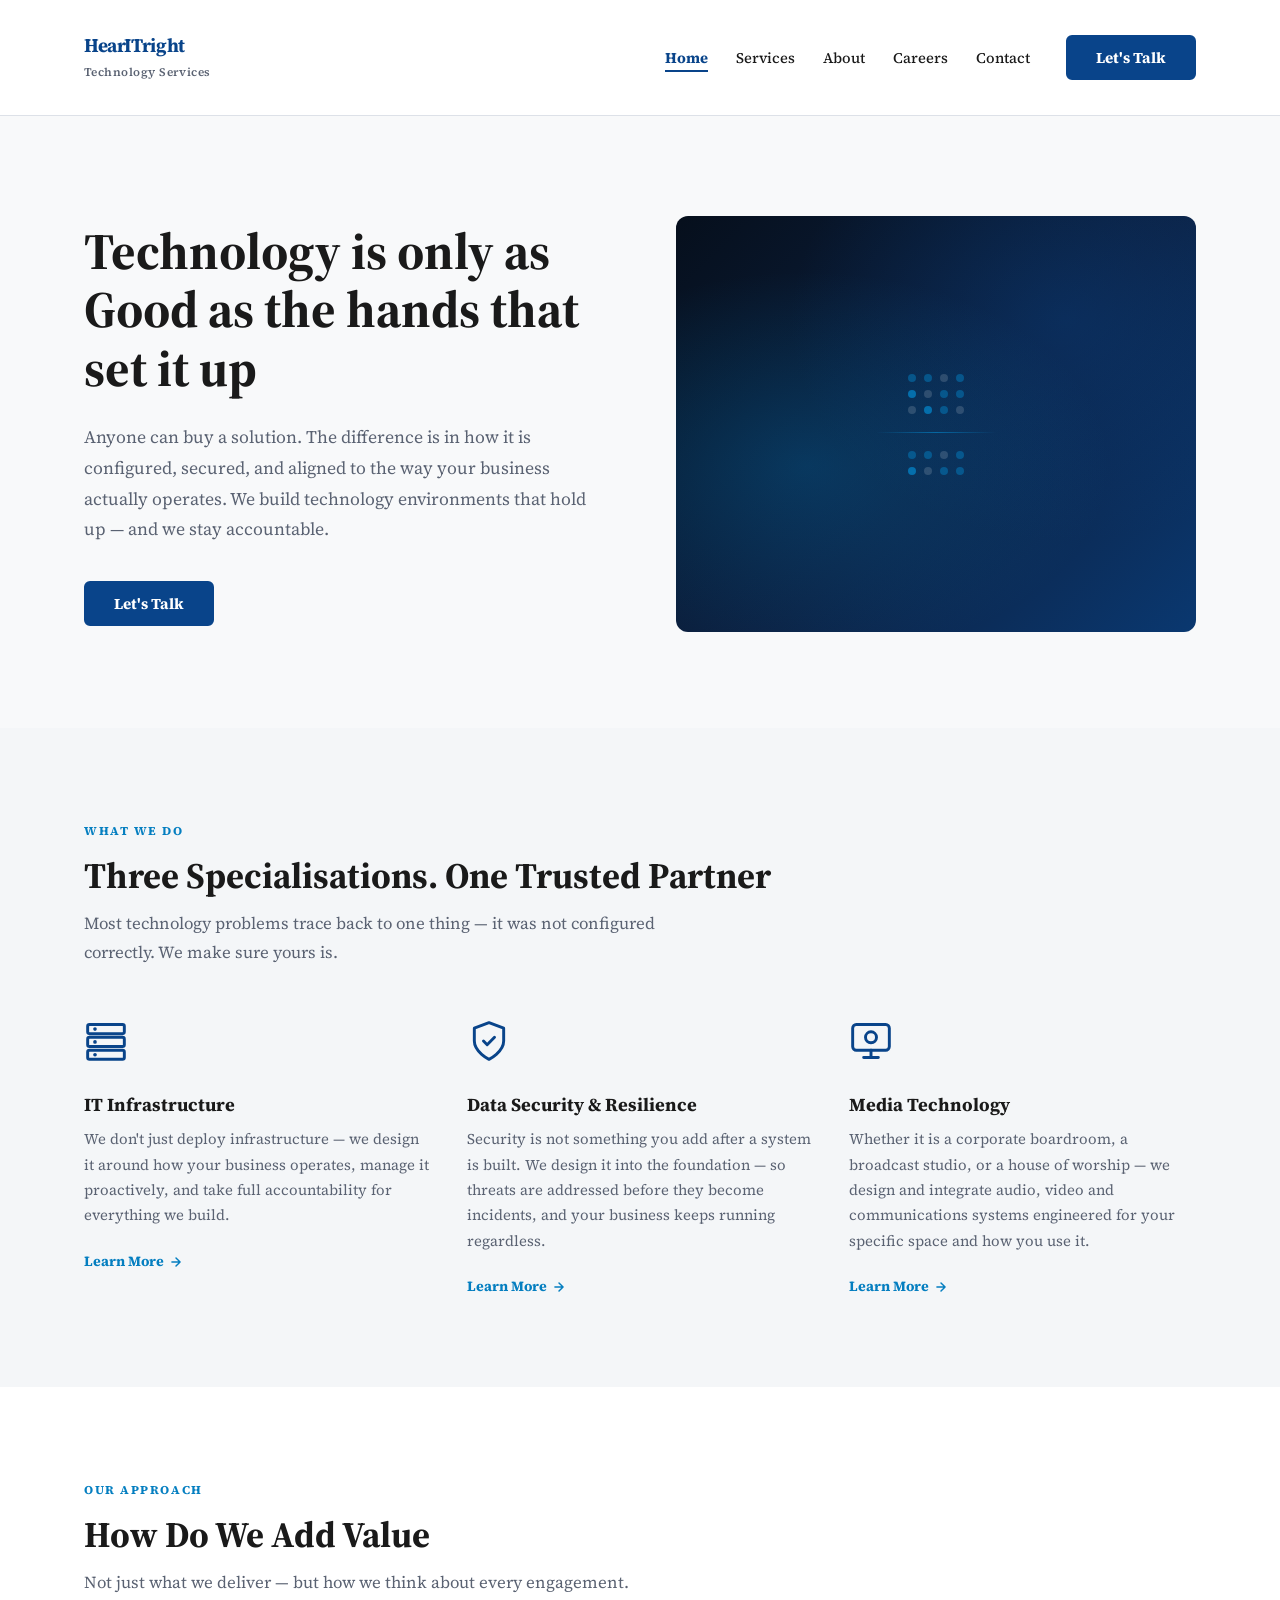
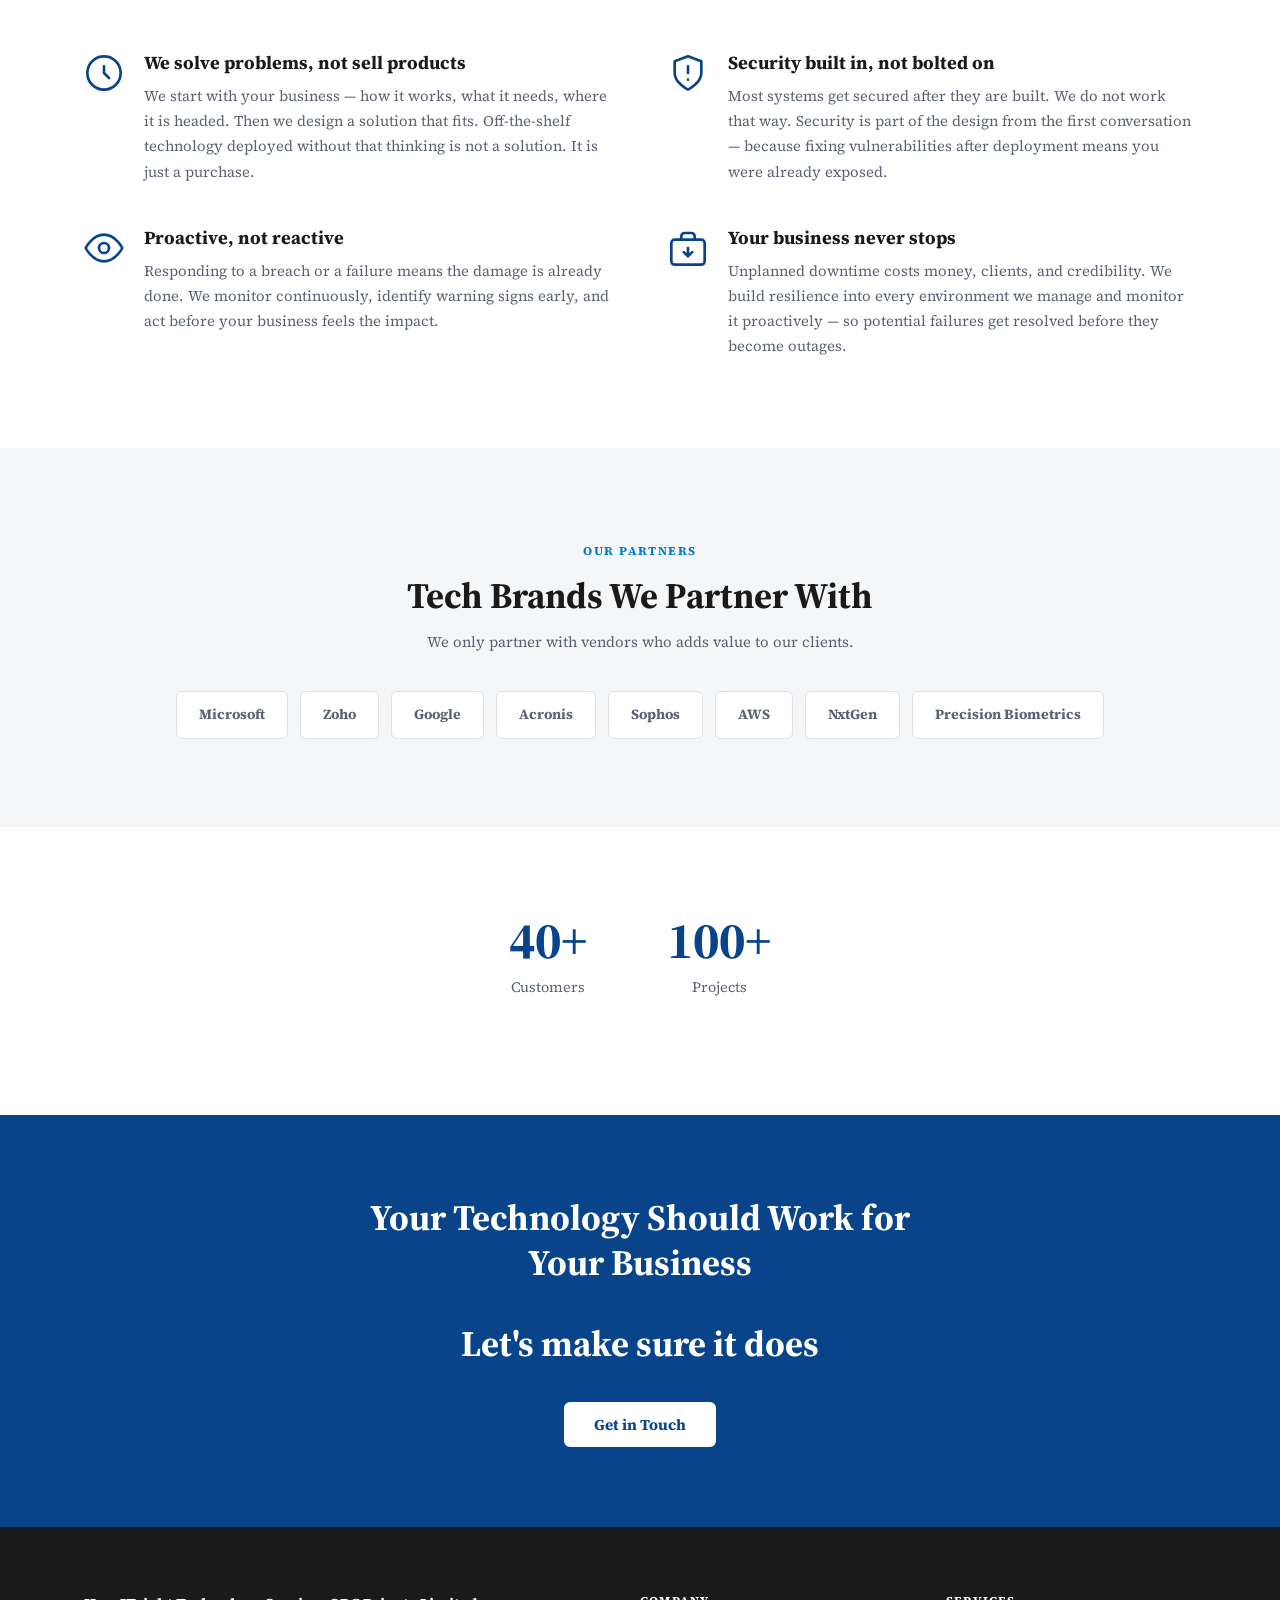
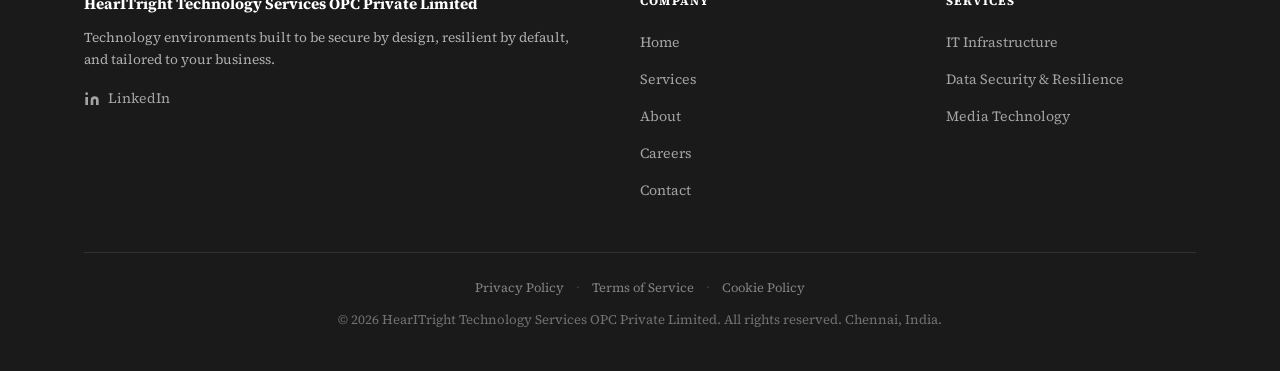
==== index.html @ c52f98e9 "Add privacy policy, terms of service, cookie policy and update homepage copy" ====
<!DOCTYPE html>
<html lang="en">
<head>
  <meta charset="UTF-8">
  <meta name="viewport" content="width=device-width, initial-scale=1.0">
  <title>HearITright Technology Services — Chennai, India</title>
  <meta name="description" content="HearITright builds technology environments that are secure by design, resilient by de1fault, and tailored to how your business actually works.">
  <link rel="preconnect" href="https://fonts.googleapis.com">
  <link rel="preconnect" href="https://fonts.gstatic.com" crossorigin>
  <link href="https://fonts.googleapis.com/css2?family=Source+Serif+Pro:ital,wght@0,400;0,600;0,700;1,400&display=swap" rel="stylesheet">
  <link rel="stylesheet" href="style.css">
</head>
<body>

<!-- ======= NAVIGATION ======= -->
<nav class="nav">
  <div class="container">
    <div class="nav__inner">
      <a href="index.html" class="nav__logo">
        <img src="img/logo/HearITright Logo Transparent.png" alt="HearITright Technology Services" onerror="this.style.display='none';this.nextElementSibling.style.display='block'">
        <span class="nav__logo-fallback" style="display:none">HearITright<br><span style="font-size:0.72rem;font-weight:600;letter-spacing:0.04em;color:var(--text-light)">Technology Services</span></span>
      </a>
      <button class="nav__hamburger" aria-label="Open menu" aria-expanded="false">
        <span></span><span></span><span></span>
      </button>
      <div class="nav__menu">
        <ul class="nav__links">
          <li><a href="index.html">Home</a></li>
          <li><a href="services.html">Services</a></li>
          <li><a href="about.html">About</a></li>
          <li><a href="careers.html">Careers</a></li>
          <li><a href="contact.html">Contact</a></li>
        </ul>
        <div class="nav__cta">
          <a href="contact.html" class="btn btn--primary">Let's Talk</a>
        </div>
      </div>
    </div>
  </div>
</nav>

<!-- ======= BLOCK 1 — HERO ======= -->
<section class="hero">
  <div class="container">
    <div class="hero__inner">
      <div class="hero__content">
        <!--<span class="hero__eyebrow">Technology Consulting · India</span>-->
        <h1 class="hero__headline">Technology is only as Good as the hands that set it up</h1>
        <p class="hero__subhead">Anyone can buy a solution. The difference is in how it is configured, secured, and aligned to the way your business actually operates. We build technology environments that hold up — and we stay accountable.</p>
        <a href="contact.html" class="btn btn--primary">Let's Talk</a>
      </div>
      <div class="hero__image" aria-hidden="true">
        <div class="hero__image-inner">
          <div class="hero__image-grid">
            <div class="hero__image-dot"></div><div class="hero__image-dot"></div><div class="hero__image-dot"></div><div class="hero__image-dot"></div>
            <div class="hero__image-dot"></div><div class="hero__image-dot"></div><div class="hero__image-dot"></div><div class="hero__image-dot"></div>
            <div class="hero__image-dot"></div><div class="hero__image-dot"></div><div class="hero__image-dot"></div><div class="hero__image-dot"></div>
          </div>
          <div class="hero__image-line"></div>
          <div class="hero__image-grid">
            <div class="hero__image-dot"></div><div class="hero__image-dot"></div><div class="hero__image-dot"></div><div class="hero__image-dot"></div>
            <div class="hero__image-dot"></div><div class="hero__image-dot"></div><div class="hero__image-dot"></div><div class="hero__image-dot"></div>
          </div>
        </div>
      </div>
    </div>
  </div>
</section>

<!-- ======= BLOCK 2 — THREE PILLARS ======= -->
<section class="section section--alt">
  <div class="container">
    <p class="section__label">What we do</p>
    <h2 class="section__heading">Three Specialisations. One Trusted Partner</h2>
    <p class="section__subheading">Most technology problems trace back to one thing — it was not configured correctly. We make sure yours is.</p>
    <div class="pillars__grid">

      <div class="pillars__item reveal">
        <svg class="pillars__icon" viewBox="0 0 24 24" fill="none" stroke="currentColor" stroke-width="1.6" stroke-linecap="round" stroke-linejoin="round" aria-hidden="true">
          <rect x="2" y="3" width="20" height="5" rx="1"/><rect x="2" y="10" width="20" height="5" rx="1"/><rect x="2" y="17" width="20" height="5" rx="1"/>
          <circle cx="6" cy="5.5" r="1" fill="currentColor" stroke="none"/><circle cx="6" cy="12.5" r="1" fill="currentColor" stroke="none"/><circle cx="6" cy="19.5" r="1" fill="currentColor" stroke="none"/>
        </svg>
        <h3>IT Infrastructure</h3>
        <p>We don't just deploy infrastructure — we design it around how your business operates, manage it proactively, and take full accountability for everything we build.</p>
        <a href="services.html#it-infrastructure" class="learn-more">
          Learn More
          <svg width="14" height="14" viewBox="0 0 24 24" fill="none" stroke="currentColor" stroke-width="2.5" stroke-linecap="round" stroke-linejoin="round" aria-hidden="true"><path d="M5 12h14M12 5l7 7-7 7"/></svg>
        </a>
      </div>

      <div class="pillars__item reveal reveal-delay-1">
        <svg class="pillars__icon" viewBox="0 0 24 24" fill="none" stroke="currentColor" stroke-width="1.6" stroke-linecap="round" stroke-linejoin="round" aria-hidden="true">
          <path d="M12 22s8-4 8-10V5l-8-3-8 3v7c0 6 8 10 8 10z"/>
          <path d="M9 12l2 2 4-4"/>
        </svg>
        <h3>Data Security &amp; Resilience</h3>
        <p>Security is not something you add after a system is built. We design it into the foundation — so threats are addressed before they become incidents, and your business keeps running regardless.</p>
        <a href="services.html#data-security" class="learn-more">
          Learn More
          <svg width="14" height="14" viewBox="0 0 24 24" fill="none" stroke="currentColor" stroke-width="2.5" stroke-linecap="round" stroke-linejoin="round" aria-hidden="true"><path d="M5 12h14M12 5l7 7-7 7"/></svg>
        </a>
      </div>

      <div class="pillars__item reveal reveal-delay-2">
        <svg class="pillars__icon" viewBox="0 0 24 24" fill="none" stroke="currentColor" stroke-width="1.6" stroke-linecap="round" stroke-linejoin="round" aria-hidden="true">
          <rect x="2" y="3" width="20" height="14" rx="2"/>
          <path d="M8 21h8M12 17v4"/>
          <circle cx="12" cy="10" r="3"/>
        </svg>
        <h3>Media Technology</h3>
        <p>Whether it is a corporate boardroom, a broadcast studio, or a house of worship — we design and integrate audio, video and communications systems engineered for your specific space and how you use it.</p>
        <a href="services.html#media-technology" class="learn-more">
          Learn More
          <svg width="14" height="14" viewBox="0 0 24 24" fill="none" stroke="currentColor" stroke-width="2.5" stroke-linecap="round" stroke-linejoin="round" aria-hidden="true"><path d="M5 12h14M12 5l7 7-7 7"/></svg>
        </a>
      </div>

    </div>
  </div>
</section>

<!-- ======= BLOCK 3 — WHY HEARITRIGHT ======= -->
<section class="section">
  <div class="container">
    <p class="section__label">Our approach</p>
    <h2 class="section__heading">How Do We Add Value</h2>
    <p class="section__subheading" style="margin-bottom:52px">Not just what we deliver — but how we think about every engagement.</p>
    <div class="why__grid">

      <div class="why__item reveal">
        <svg class="why__icon" viewBox="0 0 24 24" fill="none" stroke="currentColor" stroke-width="1.6" stroke-linecap="round" stroke-linejoin="round" aria-hidden="true">
          <circle cx="12" cy="12" r="10"/>
          <path d="M12 8v4l3 3"/>
        </svg>
        <div>
          <h3>We solve problems, not sell products</h3>
          <p>We start with your business — how it works, what it needs, where it is headed. Then we design a solution that fits. Off-the-shelf technology deployed without that thinking is not a solution. It is just a purchase.</p>
        </div>
      </div>

      <div class="why__item reveal reveal-delay-1">
        <svg class="why__icon" viewBox="0 0 24 24" fill="none" stroke="currentColor" stroke-width="1.6" stroke-linecap="round" stroke-linejoin="round" aria-hidden="true">
          <path d="M12 22s8-4 8-10V5l-8-3-8 3v7c0 6 8 10 8 10z"/>
          <path d="M12 8v4M12 16h.01"/>
        </svg>
        <div>
          <h3>Security built in, not bolted on</h3>
          <p>Most systems get secured after they are built. We do not work that way. Security is part of the design from the first conversation — because fixing vulnerabilities after deployment means you were already exposed.</p>
        </div>
      </div>

      <div class="why__item reveal reveal-delay-1">
        <svg class="why__icon" viewBox="0 0 24 24" fill="none" stroke="currentColor" stroke-width="1.6" stroke-linecap="round" stroke-linejoin="round" aria-hidden="true">
          <path d="M1 12s4-8 11-8 11 8 11 8-4 8-11 8-11-8-11-8z"/>
          <circle cx="12" cy="12" r="3"/>
        </svg>
        <div>
          <h3>Proactive, not reactive</h3>
          <p>Responding to a breach or a failure means the damage is already done. We monitor continuously, identify warning signs early, and act before your business feels the impact.</p>
        </div>
      </div>

      <div class="why__item reveal reveal-delay-2">
        <svg class="why__icon" viewBox="0 0 24 24" fill="none" stroke="currentColor" stroke-width="1.6" stroke-linecap="round" stroke-linejoin="round" aria-hidden="true">
          <rect x="2" y="7" width="20" height="15" rx="2"/>
          <path d="M16 7V5a2 2 0 0 0-2-2h-4a2 2 0 0 0-2 2v2"/>
          <path d="M12 12v5M9.5 14.5l2.5 2.5 2.5-2.5"/>
        </svg>
        <div>
          <h3>Your business never stops</h3>
          <p>Unplanned downtime costs money, clients, and credibility. We build resilience into every environment we manage and monitor it proactively — so potential failures get resolved before they become outages.</p>
        </div>
      </div>

    </div>
  </div>
</section>

<!-- ======= BLOCK 4 — PARTNER LOGOS ======= -->
<section class="section section--alt">
  <div class="container text-center">
    <p class="section__label">Our partners</p>
    <h2 class="section__heading">Tech Brands We Partner With</h2>
    <p class="partners__sub">We only partner with vendors who adds value to our clients. </p>
    <div class="partners__row reveal">
      <span class="partner-badge">Microsoft</span>
      <span class="partner-badge">Zoho</span>
      <span class="partner-badge">Google</span>
      <span class="partner-badge">Acronis</span>
      <span class="partner-badge">Sophos</span>
      <span class="partner-badge">AWS</span>
      <span class="partner-badge">NxtGen</span>
      <span class="partner-badge">Precision Biometrics</span>
    </div>
  </div>
</section>

<!-- ======= BLOCK 5 — SOCIAL PROOF ======= -->
<section class="section">
  <div class="container">
    <div class="stats reveal">
      <div class="stat">
        <div class="stat__number">40+</div>
        <div class="stat__label">Customers</div>
      </div>
      <div class="stat">
        <div class="stat__number">100+</div>
        <div class="stat__label">Projects</div>
      </div>
      <!--<div class="stat">
        <div class="stat__number">1</div>
        <div class="stat__label">Point of contact</div>
      </div>-->
    <!--</div>
    <p class="stats__note">Serving businesses across India since 2017.</p>
  </div>-->
</section>

<!-- ======= BLOCK 6 — CTA STRIP ======= -->
<section class="cta-strip">
  <div class="container">
    <h2>Your Technology Should Work for Your Business</h2>
    <h2>Let's make sure it does</h2>
    <a href="contact.html" class="btn btn--white">Get in Touch</a>
  </div>
</section>

<!-- ======= BLOCK 7 — FOOTER ======= -->
<footer class="footer">
  <div class="container">
    <div class="footer__inner">
      <div class="footer__brand">
        <p class="footer__brand-name">HearITright Technology Services OPC Private Limited</p>
        <p class="footer__tagline">Technology environments built to be secure by design, resilient by default, and tailored to your business.</p>
        <div class="footer__social">
          <a href="https://www.linkedin.com/company/hearitright-tech/" target="_blank" rel="noopener noreferrer" class="footer__social-link">
            <svg width="16" height="16" viewBox="0 0 24 24" fill="currentColor" aria-hidden="true"><path d="M16 8a6 6 0 0 1 6 6v7h-4v-7a2 2 0 0 0-2-2 2 2 0 0 0-2 2v7h-4v-7a6 6 0 0 1 6-6z"/><rect x="2" y="9" width="4" height="12"/><circle cx="4" cy="4" r="2"/></svg>
            LinkedIn
          </a>
        </div>
      </div>
      <div>
        <p class="footer__heading">Company</p>
        <ul class="footer__links">
          <li><a href="index.html">Home</a></li>
          <li><a href="services.html">Services</a></li>
          <li><a href="about.html">About</a></li>
          <li><a href="careers.html">Careers</a></li>
          <li><a href="contact.html">Contact</a></li>
        </ul>
      </div>
      <div>
        <p class="footer__heading">Services</p>
        <ul class="footer__links">
          <li><a href="services.html#it-infrastructure">IT Infrastructure</a></li>
          <li><a href="services.html#data-security">Data Security &amp; Resilience</a></li>
          <li><a href="services.html#media-technology">Media Technology</a></li>
        </ul>
      </div>
    </div>
    <div class="footer__bottom">
      <div class="footer__legal">
        <a href="privacy-policy.html">Privacy Policy</a>
        <span class="footer__legal-sep" aria-hidden="true">·</span>
        <a href="terms-of-service.html">Terms of Service</a>
        <span class="footer__legal-sep" aria-hidden="true">·</span>
        <a href="cookie-policy.html">Cookie Policy</a>
      </div>
      &copy; 2026 HearITright Technology Services OPC Private Limited. All rights reserved. Chennai, India.
    </div>
  </div>
</footer>

<script src="script.js"></script>
</body>
</html>
---- style.css ----
/* ============================================================
   HearITright Technology Services — Main Stylesheet
   ============================================================ */

/* Google Fonts loaded in each HTML file */

/* ---- Variables ---- */
:root {
  --primary:    #09448A;
  --secondary:  #047EC0;
  --bg:         #F8F9FA;
  --bg-alt:     #F4F6F8;
  --text:       #1A1A1A;
  --text-light: #5A6272;
  --white:      #ffffff;
  --dark:       #1A1A1A;
  --border:     #DDE1E8;
  --radius:     6px;
}

/* ---- Reset ---- */
*, *::before, *::after { box-sizing: border-box; margin: 0; padding: 0; }
html { scroll-behavior: smooth; }
body {
  font-family: 'Source Serif Pro', Georgia, 'Times New Roman', serif;
  color: var(--text);
  background: var(--white);
  line-height: 1.7;
  font-size: 1rem;
}
img { max-width: 100%; display: block; }
a { color: var(--primary); text-decoration: none; }
a:hover { text-decoration: underline; }
ul { list-style: none; }

/* ---- Typography ---- */
h1 { font-size: clamp(2rem, 4.5vw, 3.2rem); font-weight: 700; line-height: 1.15; }
h2 { font-size: clamp(1.6rem, 3vw, 2.25rem); font-weight: 700; line-height: 1.25; }
h3 { font-size: 1.15rem; font-weight: 700; line-height: 1.4; }
h4 { font-size: 1rem; font-weight: 700; }
p { margin-bottom: 1rem; }
p:last-child { margin-bottom: 0; }

/* ---- Layout ---- */
.container { max-width: 1160px; margin: 0 auto; padding: 0 24px; }
.section { padding: 88px 0; }
.section--alt { background: var(--bg-alt); }

/* ---- Buttons ---- */
.btn {
  display: inline-block;
  padding: 13px 28px;
  border-radius: var(--radius);
  font-family: 'Source Serif Pro', Georgia, serif;
  font-size: 0.95rem;
  font-weight: 700;
  cursor: pointer;
  transition: opacity 0.18s ease, transform 0.18s ease, background 0.18s ease, color 0.18s ease;
  border: 2px solid transparent;
  text-decoration: none;
  line-height: 1;
}
.btn:hover { text-decoration: none; }
.btn--primary { background: var(--primary); color: var(--white); border-color: var(--primary); }
.btn--primary:hover { opacity: 0.86; transform: translateY(-1px); }
.btn--white { background: var(--white); color: var(--primary); border-color: var(--white); }
.btn--white:hover { opacity: 0.9; transform: translateY(-1px); }
.btn--outline-white { background: transparent; color: var(--white); border-color: var(--white); }
.btn--outline-white:hover { background: var(--white); color: var(--primary); }

/* ---- Navigation ---- */
.nav {
  position: sticky;
  top: 0;
  z-index: 200;
  background: var(--white);
  border-bottom: 1px solid var(--border);
}
.nav__inner {
  display: flex;
  align-items: center;
  justify-content: space-between;
  height: 115px;
}
.nav__logo { display: flex; align-items: center; }
.nav__logo img { height: 40px; width: auto; }
.nav__logo-fallback {
  font-size: 1.2rem;
  font-weight: 700;
  color: var(--primary);
  letter-spacing: -0.02em;
  line-height: 1.2;
}
.nav__logo img { height: 115px; }
.nav__menu { display: flex; align-items: center; gap: 36px; }
.nav__links { display: flex; align-items: center; gap: 28px; }
.nav__links a {
  font-size: 0.92rem;
  font-weight: 500;
  color: var(--text);
  transition: color 0.18s;
  padding-bottom: 2px;
}
.nav__links a:hover { color: var(--primary); text-decoration: none; }
.nav__links a.active {
  color: var(--primary);
  font-weight: 700;
  border-bottom: 2px solid var(--primary);
}
.nav__hamburger {
  display: none;
  flex-direction: column;
  gap: 5px;
  background: none;
  border: none;
  cursor: pointer;
  padding: 6px 4px;
}
.nav__hamburger span {
  display: block;
  width: 22px;
  height: 2px;
  background: var(--text);
  border-radius: 2px;
  transition: transform 0.28s ease, opacity 0.28s ease;
}
.nav__hamburger[aria-expanded="true"] span:nth-child(1) { transform: translateY(7px) rotate(45deg); }
.nav__hamburger[aria-expanded="true"] span:nth-child(2) { opacity: 0; }
.nav__hamburger[aria-expanded="true"] span:nth-child(3) { transform: translateY(-7px) rotate(-45deg); }

@media (max-width: 820px) {
  .nav__hamburger { display: flex; }
  .nav__menu {
    display: none;
    position: absolute;
    top: 68px;
    left: 0;
    right: 0;
    background: var(--white);
    border-bottom: 1px solid var(--border);
    padding: 20px 24px 28px;
    flex-direction: column;
    align-items: flex-start;
    gap: 0;
    box-shadow: 0 8px 32px rgba(0,0,0,0.08);
  }
  .nav__menu.open { display: flex; }
  .nav__links { flex-direction: column; align-items: flex-start; gap: 0; width: 100%; }
  .nav__links li { width: 100%; border-bottom: 1px solid var(--border); }
  .nav__links a { display: block; padding: 14px 0; font-size: 1rem; }
  .nav__links a.active { border-bottom: none; border-left: 3px solid var(--primary); padding-left: 12px; }
  .nav__cta { margin-top: 20px; width: 100%; }
  .nav__cta .btn { display: block; text-align: center; }
}

/* ---- Page Hero ---- */
.page-hero {
  background: var(--primary);
  color: var(--white);
  padding: 80px 0 72px;
  text-align: center;
}
.page-hero h1 { color: var(--white); margin-bottom: 16px; }
.page-hero p { font-size: 1.1rem; color: rgba(255,255,255,0.8); max-width: 580px; margin: 0 auto; }

/* ---- Footer ---- */
.footer { background: var(--dark); color: rgba(255,255,255,0.65); padding: 64px 0 40px; }
.footer__inner {
  display: grid;
  grid-template-columns: 2fr 1fr 1fr;
  gap: 56px;
  margin-bottom: 48px;
}
.footer__brand-name { font-size: 0.95rem; font-weight: 700; color: var(--white); margin-bottom: 10px; }
.footer__tagline { font-size: 0.85rem; line-height: 1.6; }
.footer__heading { font-size: 0.75rem; font-weight: 700; text-transform: uppercase; letter-spacing: 0.1em; color: var(--white); margin-bottom: 16px; }
.footer__links { display: flex; flex-direction: column; gap: 10px; }
.footer__links a { color: rgba(255,255,255,0.6); font-size: 0.88rem; transition: color 0.18s; }
.footer__links a:hover { color: var(--white); text-decoration: none; }
.footer__bottom {
  border-top: 1px solid rgba(255,255,255,0.1);
  padding-top: 24px;
  font-size: 0.82rem;
  color: rgba(255,255,255,0.38);
  text-align: center;
}

@media (max-width: 820px) {
  .footer__inner { grid-template-columns: 1fr; gap: 36px; }
}

/* ---- Index Hero ---- */
.hero { background: var(--bg); padding: 100px 0 96px; }
.hero__inner { display: grid; grid-template-columns: 1fr 1fr; gap: 72px; align-items: center; }
.hero__eyebrow {
  display: inline-block;
  font-size: 0.78rem;
  font-weight: 700;
  text-transform: uppercase;
  letter-spacing: 0.12em;
  color: var(--secondary);
  margin-bottom: 16px;
}
.hero__headline { margin-bottom: 24px; }
.hero__subhead { font-size: 1.1rem; color: var(--text-light); margin-bottom: 36px; line-height: 1.75; }
.hero__image {
  background: linear-gradient(135deg, #060f1c 0%, #0c2244 55%, #0a3870 100%);
  border-radius: 12px;
  aspect-ratio: 5/4;
  display: flex;
  align-items: center;
  justify-content: center;
  overflow: hidden;
  position: relative;
}
.hero__image::after {
  content: '';
  position: absolute;
  inset: 0;
  background:
    radial-gradient(ellipse at 25% 60%, rgba(4,126,192,0.28) 0%, transparent 55%),
    radial-gradient(ellipse at 75% 25%, rgba(9,68,138,0.35) 0%, transparent 50%);
}
.hero__image-inner {
  position: relative;
  z-index: 1;
  display: flex;
  flex-direction: column;
  align-items: center;
  gap: 18px;
}
.hero__image-grid {
  display: grid;
  grid-template-columns: repeat(4, 1fr);
  gap: 8px;
}
.hero__image-dot {
  width: 8px; height: 8px;
  border-radius: 50%;
  background: rgba(4,126,192,0.5);
}
.hero__image-dot:nth-child(3n) { background: rgba(255,255,255,0.15); }
.hero__image-dot:nth-child(5n) { background: rgba(4,126,192,0.8); }
.hero__image-line {
  width: 120px; height: 1px;
  background: linear-gradient(90deg, transparent, rgba(4,126,192,0.7), transparent);
}

@media (max-width: 820px) {
  .hero { padding: 64px 0 56px; }
  .hero__inner { grid-template-columns: 1fr; gap: 48px; }
  .hero__image { aspect-ratio: 16/9; }
}

/* ---- Pillars ---- */
.pillars__grid { display: grid; grid-template-columns: repeat(3, 1fr); gap: 36px; }
.pillars__icon { width: 44px; height: 44px; color: var(--primary); margin-bottom: 20px; }
.pillars__item h3 { margin-bottom: 10px; }
.pillars__item p { font-size: 0.93rem; color: var(--text-light); margin-bottom: 18px; line-height: 1.7; }
.learn-more {
  font-size: 0.88rem;
  font-weight: 700;
  color: var(--secondary);
  display: inline-flex;
  align-items: center;
  gap: 5px;
  transition: gap 0.2s;
}
.learn-more:hover { gap: 9px; text-decoration: none; }

@media (max-width: 820px) { .pillars__grid { grid-template-columns: 1fr; gap: 40px; } }
@media (max-width: 1024px) and (min-width: 821px) { .pillars__grid { grid-template-columns: 1fr 1fr; } }

/* ---- Why ---- */
.why__grid { display: grid; grid-template-columns: 1fr 1fr; gap: 40px 56px; }
.why__item { display: flex; gap: 20px; align-items: flex-start; }
.why__icon { width: 40px; height: 40px; color: var(--primary); flex-shrink: 0; margin-top: 3px; }
.why__item h3 { margin-bottom: 8px; }
.why__item p { font-size: 0.93rem; color: var(--text-light); }

@media (max-width: 640px) { .why__grid { grid-template-columns: 1fr; gap: 32px; } }

/* ---- Partners ---- */
.partners__sub { font-size: 0.93rem; color: var(--text-light); margin-top: 8px; margin-bottom: 36px; }
.partners__row {
  display: flex;
  flex-wrap: wrap;
  gap: 12px;
  justify-content: center;
}
.partner-badge {
  padding: 11px 22px;
  border: 1px solid var(--border);
  border-radius: var(--radius);
  font-weight: 700;
  font-size: 0.88rem;
  color: var(--text-light);
  background: var(--white);
  transition: border-color 0.18s, color 0.18s;
}
.partner-badge:hover { border-color: var(--primary); color: var(--primary); }

/* ---- Stats ---- */
.stats { display: flex; justify-content: center; gap: 80px; flex-wrap: wrap; margin-bottom: 28px; }
.stat { text-align: center; }
.stat__number { font-size: 3.2rem; font-weight: 700; color: var(--primary); line-height: 1; }
.stat__label { font-size: 0.9rem; color: var(--text-light); margin-top: 8px; }
.stats__note { text-align: center; color: var(--text-light); font-size: 0.95rem; }

@media (max-width: 600px) { .stats { gap: 40px; } }

/* ---- CTA Strip ---- */
.cta-strip { background: var(--primary); padding: 80px 0; text-align: center; }
.cta-strip h2 { color: var(--white); margin-bottom: 36px; max-width: 620px; margin-left: auto; margin-right: auto; }

/* ---- Section headings shared ---- */
.section__label {
  display: inline-block;
  font-size: 0.75rem;
  font-weight: 700;
  text-transform: uppercase;
  letter-spacing: 0.13em;
  color: var(--secondary);
  margin-bottom: 12px;
}
.section__heading { margin-bottom: 12px; }
.section__subheading { font-size: 1.05rem; color: var(--text-light); max-width: 600px; margin-bottom: 52px; }
.section__subheading--center { text-align: center; margin-left: auto; margin-right: auto; }

/* ---- Cards ---- */
.card {
  background: var(--white);
  border: 1px solid var(--border);
  border-radius: var(--radius);
  padding: 28px;
  transition: box-shadow 0.2s, transform 0.2s;
}
.card:hover { box-shadow: 0 6px 28px rgba(9,68,138,0.09); transform: translateY(-2px); }
.card h3 { margin-bottom: 10px; color: var(--primary); font-size: 1.05rem; }
.card p { font-size: 0.9rem; color: var(--text-light); line-height: 1.65; }

/* ---- Services Page ---- */
.services-section { padding: 72px 0; border-top: 1px solid var(--border); }
.services-section:first-of-type { border-top: none; }
.services-section__intro { max-width: 680px; margin-bottom: 48px; }
.services-section__intro h2 { margin-bottom: 14px; }
.services-section__intro p { color: var(--text-light); font-size: 0.97rem; line-height: 1.75; }
.services-cards { display: grid; grid-template-columns: repeat(3, 1fr); gap: 24px; }
.services-subsection { margin-top: 52px; }
.services-subsection__label {
  font-size: 0.78rem;
  font-weight: 700;
  text-transform: uppercase;
  letter-spacing: 0.1em;
  color: var(--text-light);
  padding-bottom: 12px;
  border-bottom: 1px solid var(--border);
  margin-bottom: 24px;
}

@media (max-width: 1024px) { .services-cards { grid-template-columns: repeat(2, 1fr); } }
@media (max-width: 640px) { .services-cards { grid-template-columns: 1fr; } }

/* ---- About Page ---- */
.story-text { max-width: 740px; }
.story-text h2 { margin-bottom: 24px; }
.story-text p { font-size: 1.05rem; color: var(--text-light); line-height: 1.8; }

.vm-grid { display: grid; grid-template-columns: 1fr 1fr; gap: 28px; }
.vm-card { background: var(--white); border: 1px solid var(--border); border-radius: var(--radius); padding: 36px; }
.vm-card__label {
  font-size: 0.72rem;
  font-weight: 700;
  text-transform: uppercase;
  letter-spacing: 0.13em;
  color: var(--secondary);
  margin-bottom: 12px;
}
.vm-card p { font-size: 1rem; line-height: 1.65; }

.values-grid { display: grid; grid-template-columns: 1fr 1fr; gap: 40px 56px; }
.value-item { display: flex; gap: 20px; align-items: flex-start; }
.value-icon { width: 40px; height: 40px; color: var(--primary); flex-shrink: 0; }
.value-item h3 { margin-bottom: 8px; }
.value-item p { font-size: 0.92rem; color: var(--text-light); }

.founder-grid { display: grid; grid-template-columns: 1fr 2.5fr; gap: 64px; align-items: start; }
.founder-photo {
  aspect-ratio: 3/4;
  background: var(--bg-alt);
  border-radius: 8px;
  border: 1px solid var(--border);
  display: flex;
  align-items: center;
  justify-content: center;
  color: var(--text-light);
  font-size: 0.82rem;
  text-align: center;
  padding: 20px;
}
.founder-content__name { font-size: 1.5rem; font-weight: 700; margin-bottom: 4px; }
.founder-content__title { font-size: 0.93rem; font-weight: 700; color: var(--secondary); margin-bottom: 24px; }
.founder-content p { font-size: 0.97rem; color: var(--text-light); line-height: 1.8; }

.team-divider {
  border: none;
  border-top: 1px solid var(--border);
  margin: 56px 0;
}

.testimonial-card {
  background: var(--white);
  border: 1px solid var(--border);
  border-radius: var(--radius);
  padding: 36px;
  text-align: center;
  color: var(--text-light);
  font-style: italic;
  font-size: 0.92rem;
}

@media (max-width: 820px) {
  .vm-grid, .values-grid { grid-template-columns: 1fr; }
  .founder-grid { grid-template-columns: 1fr; gap: 36px; }
}

/* ---- Careers Page ---- */
.culture-text { max-width: 720px; }
.culture-text p { font-size: 1rem; color: var(--text-light); line-height: 1.8; }

.look-for-grid { display: grid; grid-template-columns: 1fr 1fr; gap: 36px 56px; }
.look-for-item { display: flex; gap: 20px; align-items: flex-start; }
.look-for-icon { width: 40px; height: 40px; color: var(--primary); flex-shrink: 0; }
.look-for-item h3 { margin-bottom: 8px; }
.look-for-item p { font-size: 0.92rem; color: var(--text-light); }

.practice-grid { display: grid; grid-template-columns: repeat(3, 1fr); gap: 20px; }
.practice-card {
  background: var(--white);
  border: 1px solid var(--border);
  border-radius: var(--radius);
  padding: 22px 28px;
  font-weight: 700;
  font-size: 0.97rem;
  color: var(--primary);
  transition: background 0.18s, color 0.18s, border-color 0.18s;
}
.practice-card:hover { background: var(--primary); color: var(--white); border-color: var(--primary); }

.practice-note { margin-top: 20px; font-size: 0.85rem; color: var(--text-light); }

.form-placeholder {
  background: var(--bg-alt);
  border: 2px dashed var(--border);
  border-radius: var(--radius);
  padding: 56px 36px;
  text-align: center;
  color: var(--text-light);
  font-size: 0.9rem;
}
.form-placeholder strong { display: block; margin-bottom: 8px; color: var(--text); }

@media (max-width: 820px) {
  .look-for-grid { grid-template-columns: 1fr; }
  .practice-grid { grid-template-columns: 1fr 1fr; }
}
@media (max-width: 480px) { .practice-grid { grid-template-columns: 1fr; } }

/* ---- Contact Page ---- */
.contact-grid { display: grid; grid-template-columns: 1fr 2fr; gap: 72px; align-items: start; }
.contact-detail { display: flex; gap: 16px; align-items: flex-start; margin-bottom: 32px; }
.contact-detail:last-child { margin-bottom: 0; }
.contact-detail__icon { width: 22px; height: 22px; color: var(--primary); flex-shrink: 0; margin-top: 3px; }
.contact-detail__label { font-size: 0.72rem; font-weight: 700; text-transform: uppercase; letter-spacing: 0.1em; color: var(--text-light); margin-bottom: 4px; }
.contact-detail__value { font-size: 0.97rem; color: var(--text); }
.contact-detail__value a { color: var(--primary); }

.form { display: flex; flex-direction: column; gap: 20px; }
.form__row { display: grid; grid-template-columns: 1fr 1fr; gap: 20px; }
.form__group { display: flex; flex-direction: column; gap: 7px; }
.form__group label { font-size: 0.8rem; font-weight: 700; color: var(--text); letter-spacing: 0.03em; }
.form__group input,
.form__group select,
.form__group textarea {
  font-family: 'Source Serif Pro', Georgia, serif;
  font-size: 0.97rem;
  padding: 12px 14px;
  border: 1px solid var(--border);
  border-radius: var(--radius);
  background: var(--white);
  color: var(--text);
  width: 100%;
  transition: border-color 0.18s, box-shadow 0.18s;
  -webkit-appearance: none;
  appearance: none;
}
.form__group input:focus,
.form__group select:focus,
.form__group textarea:focus {
  outline: none;
  border-color: var(--primary);
  box-shadow: 0 0 0 3px rgba(9,68,138,0.1);
}
.form__group textarea { resize: vertical; min-height: 128px; }
.form__select-wrap { position: relative; }
.form__select-wrap::after {
  content: '';
  position: absolute;
  right: 14px;
  top: 50%;
  transform: translateY(-50%);
  width: 0; height: 0;
  border-left: 5px solid transparent;
  border-right: 5px solid transparent;
  border-top: 5px solid var(--text-light);
  pointer-events: none;
}
.form__note { font-size: 0.82rem; color: var(--text-light); margin-top: 4px; }
.form__success {
  display: none;
  background: #e8f4f0;
  border: 1px solid #a8d5c2;
  color: #1a5c40;
  padding: 16px 20px;
  border-radius: var(--radius);
  font-size: 0.95rem;
}
.form__success.visible { display: block; }

@media (max-width: 820px) {
  .contact-grid { grid-template-columns: 1fr; gap: 48px; }
  .form__row { grid-template-columns: 1fr; }
}

/* ---- Team Grid ---- */
.team-grid {
  display: grid;
  grid-template-columns: repeat(3, 1fr);
  gap: 28px;
}
.team-card {
  background: var(--white);
  border: 1px solid var(--border);
  border-radius: var(--radius);
  overflow: hidden;
  transition: box-shadow 0.2s, transform 0.2s;
}
.team-card:hover { box-shadow: 0 6px 28px rgba(9,68,138,0.09); transform: translateY(-2px); }
.team-card__photo {
  aspect-ratio: 4/3;
  overflow: hidden;
  background: var(--bg-alt);
  position: relative;
}
.team-card__photo img {
  width: 100%; height: 100%;
  object-fit: cover;
  object-position: top center;
  display: block;
}
.team-card__photo-placeholder {
  position: absolute;
  inset: 0;
  display: flex;
  flex-direction: column;
  align-items: center;
  justify-content: center;
  gap: 10px;
  color: var(--text-light);
  font-size: 0.8rem;
}
.team-card__photo-placeholder svg { opacity: 0.35; }
.team-card__info { padding: 20px 24px 24px; }
.team-card__name { font-size: 1.05rem; font-weight: 700; margin-bottom: 3px; color: var(--text); }
.team-card__role {
  font-size: 0.75rem; font-weight: 700;
  text-transform: uppercase; letter-spacing: 0.1em;
  color: var(--secondary); margin-bottom: 10px;
}
.team-card__bio { font-size: 0.88rem; color: var(--text-light); line-height: 1.65; margin-bottom: 0; }
.team-card--placeholder .team-card__name { color: var(--text-light); font-weight: 600; }
.team-card--placeholder .team-card__role { color: var(--border); }

@media (max-width: 1024px) { .team-grid { grid-template-columns: repeat(2, 1fr); } }
@media (max-width: 560px)  { .team-grid { grid-template-columns: 1fr; } }

/* ---- Testimonials grid ---- */
.testimonials-grid {
  display: grid;
  grid-template-columns: repeat(3, 1fr);
  gap: 24px;
}
@media (max-width: 820px) { .testimonials-grid { grid-template-columns: 1fr; } }
@media (max-width: 1024px) and (min-width: 821px) { .testimonials-grid { grid-template-columns: 1fr 1fr; } }

/* ---- Scroll Reveal ---- */
@media (prefers-reduced-motion: no-preference) {
  .reveal {
    opacity: 0;
    transform: translateY(18px);
    transition: opacity 0.52s ease, transform 0.52s ease;
  }
  .reveal.visible { opacity: 1; transform: none; }
  .reveal-delay-1 { transition-delay: 0.08s; }
  .reveal-delay-2 { transition-delay: 0.16s; }
  .reveal-delay-3 { transition-delay: 0.24s; }
}

/* ---- Footer social + legal ---- */
.footer__social { margin-top: 16px; }
.footer__social-link {
  display: inline-flex;
  align-items: center;
  gap: 8px;
  color: rgba(255,255,255,0.6);
  font-size: 0.88rem;
  transition: color 0.18s;
}
.footer__social-link:hover { color: var(--white); text-decoration: none; }
.footer__legal {
  display: flex;
  flex-wrap: wrap;
  justify-content: center;
  align-items: center;
  gap: 6px 12px;
  margin-bottom: 10px;
}
.footer__legal a { color: rgba(255,255,255,0.45); font-size: 0.8rem; transition: color 0.18s; }
.footer__legal a:hover { color: rgba(255,255,255,0.8); text-decoration: none; }
.footer__legal-sep { color: rgba(255,255,255,0.2); font-size: 0.75rem; }

/* ---- Policy pages ---- */
.policy-content { max-width: 760px; margin: 0 auto; padding: 72px 0 88px; }
.policy-content h2 { font-size: 1.35rem; margin-top: 48px; margin-bottom: 14px; padding-top: 48px; border-top: 1px solid var(--border); }
.policy-content h2:first-of-type { margin-top: 0; padding-top: 0; border-top: none; }
.policy-content h3 { font-size: 1.05rem; margin-top: 28px; margin-bottom: 10px; color: var(--primary); }
.policy-content p { font-size: 0.97rem; color: var(--text-light); line-height: 1.8; }
.policy-content ul { padding-left: 20px; margin-bottom: 1rem; list-style: disc; }
.policy-content ul li { font-size: 0.97rem; color: var(--text-light); line-height: 1.8; margin-bottom: 4px; }
.policy-content a { color: var(--primary); }
.policy-meta { font-size: 0.82rem; color: var(--text-light); margin-bottom: 40px; padding-bottom: 32px; border-bottom: 1px solid var(--border); }
.policy-meta strong { color: var(--text); }

/* ---- Zoho Form Wrapper ---- */
.zoho-form-wrap iframe {
  width: 100%;
  min-height: 600px;
  border: none;
  border-radius: var(--radius);
}

/* ---- Utilities ---- */
.text-center { text-align: center; }
.mt-8  { margin-top: 8px; }
.mt-12 { margin-top: 12px; }
.mt-16 { margin-top: 16px; }
.mt-24 { margin-top: 24px; }
.mt-32 { margin-top: 32px; }
.mt-48 { margin-top: 48px; }
.mb-0  { margin-bottom: 0 !important; }
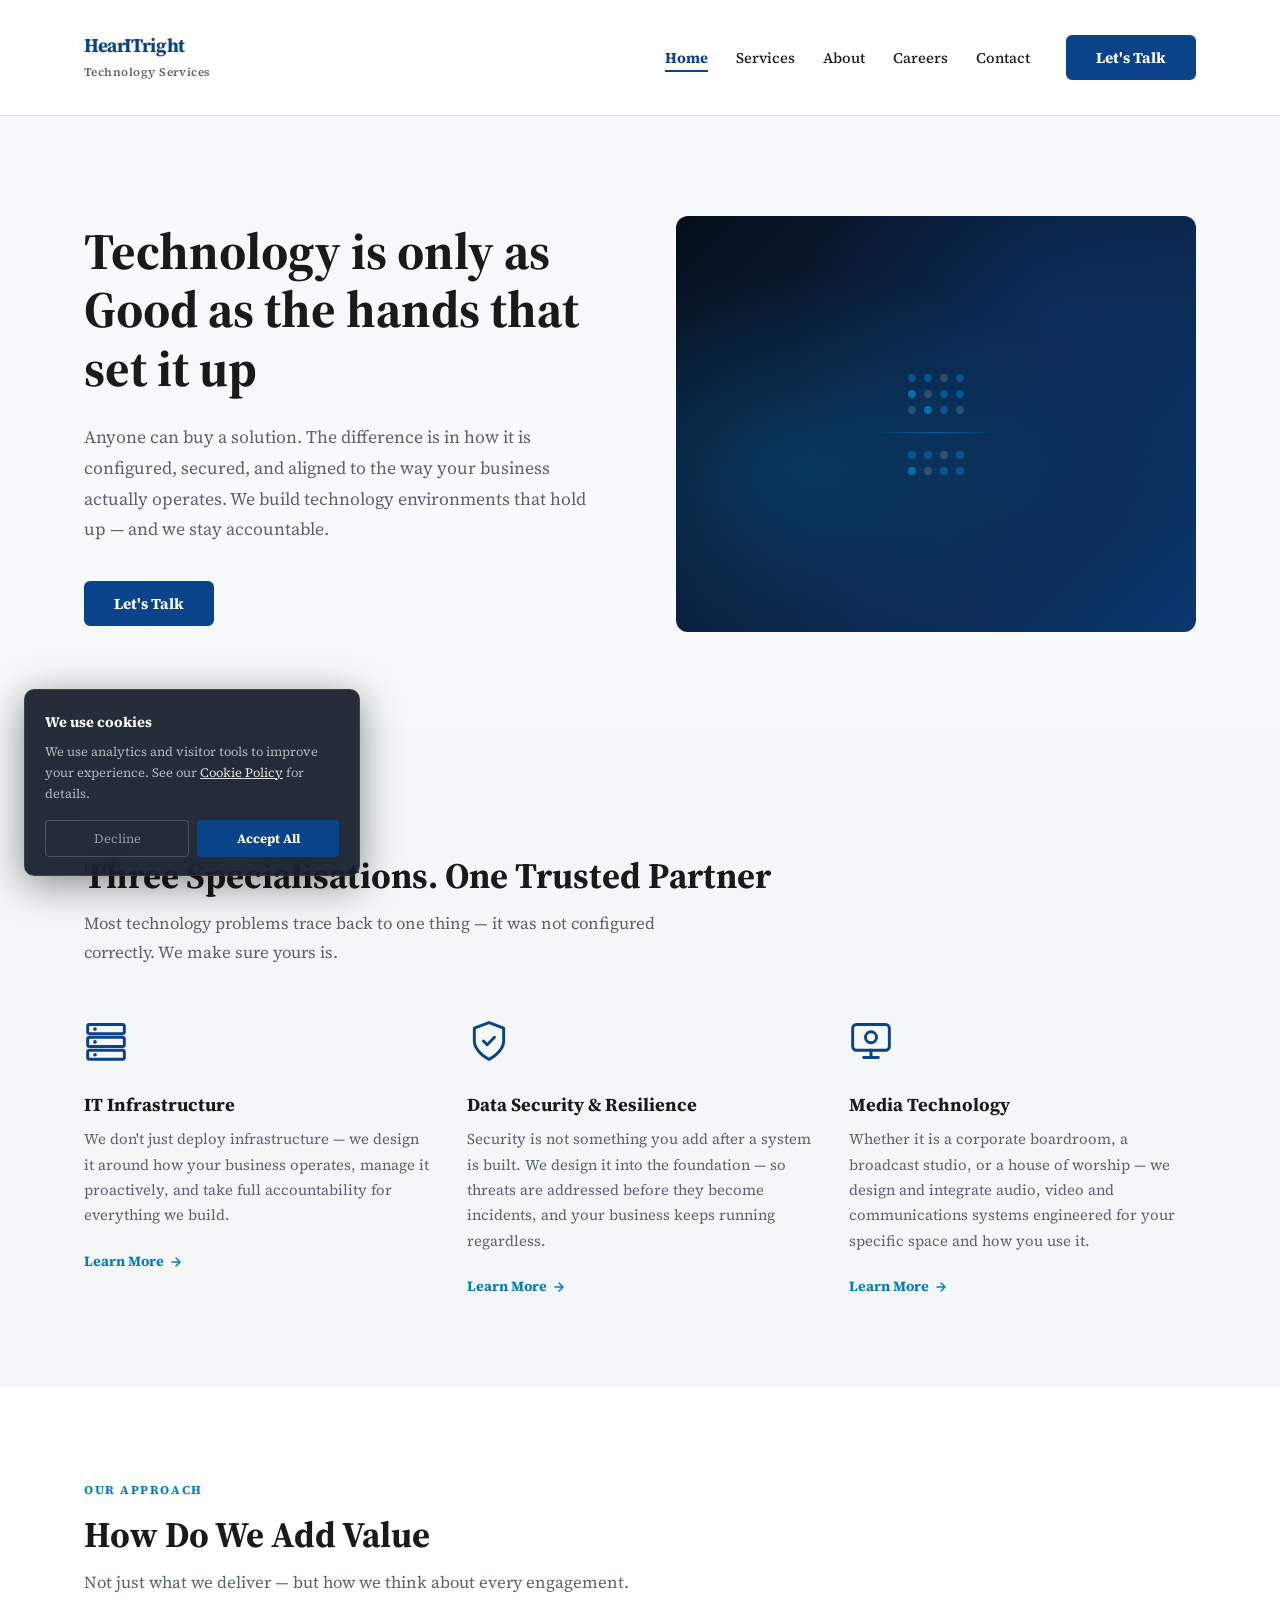
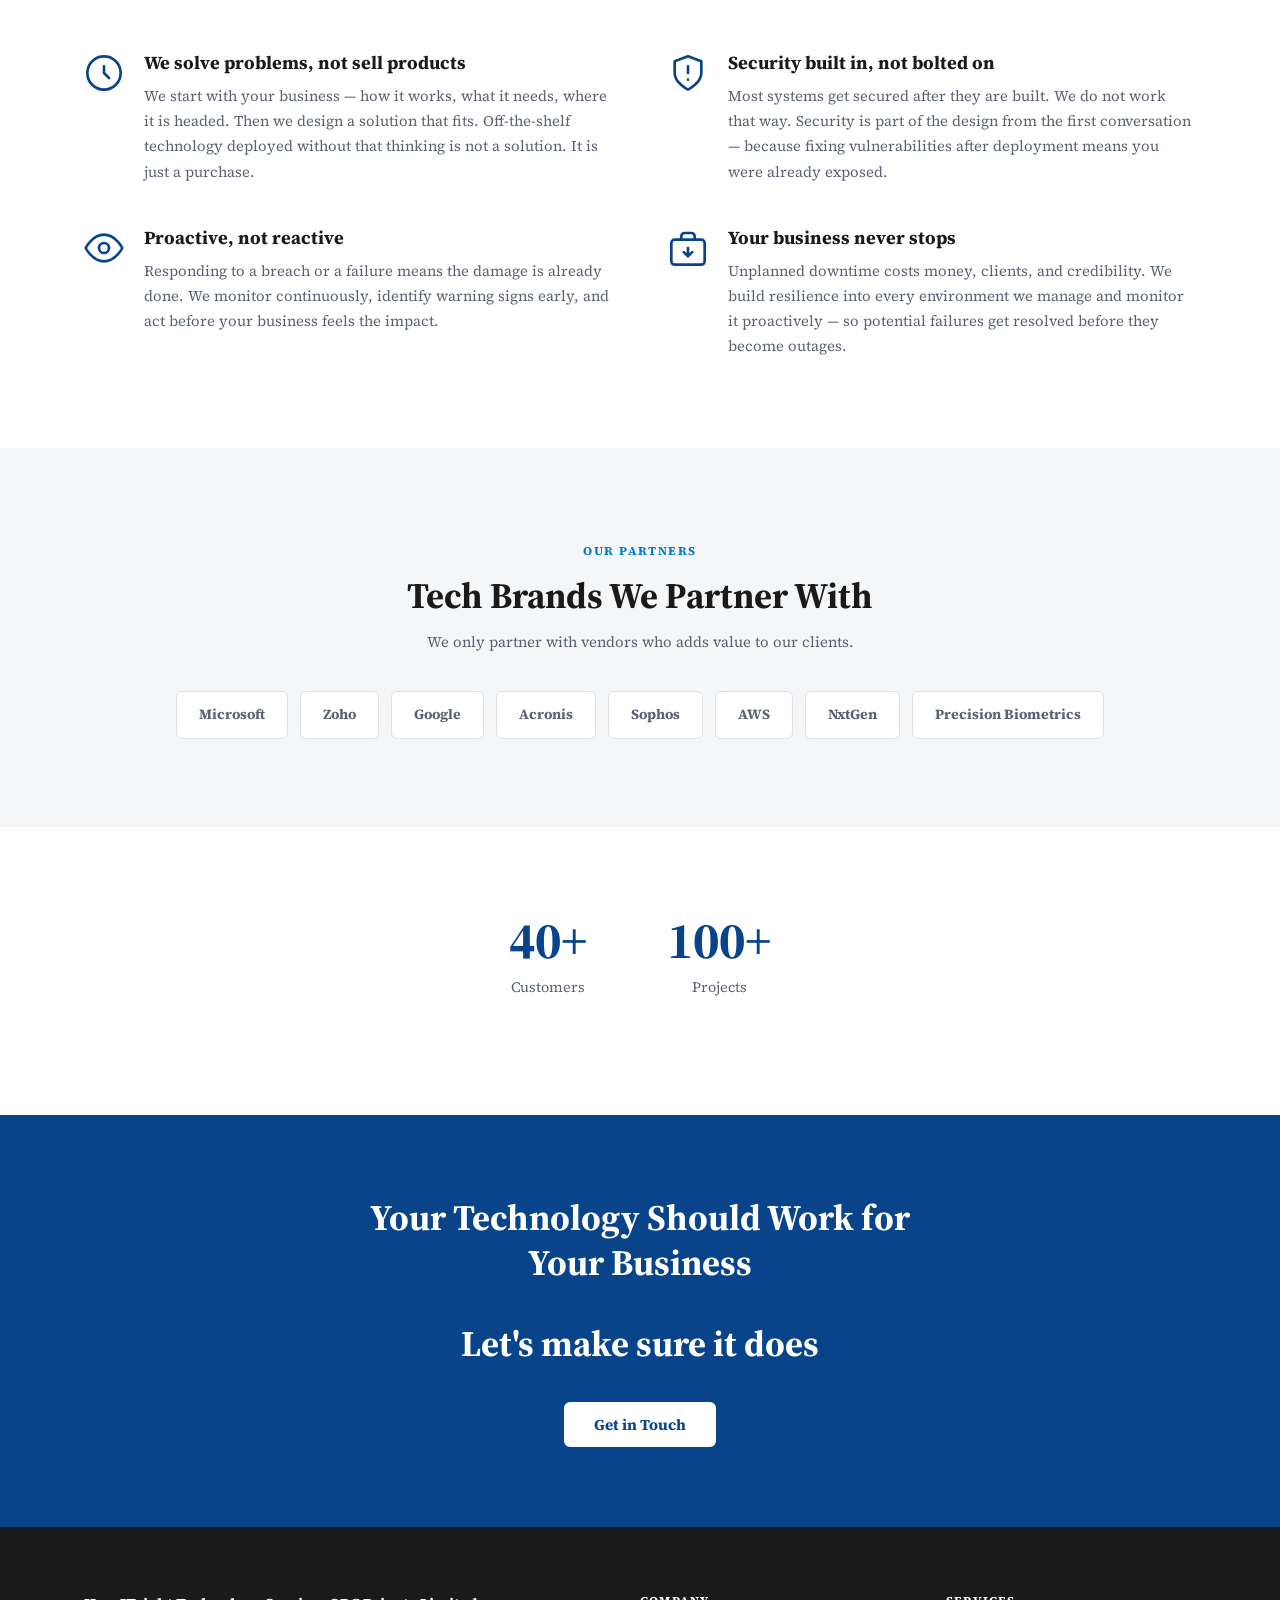
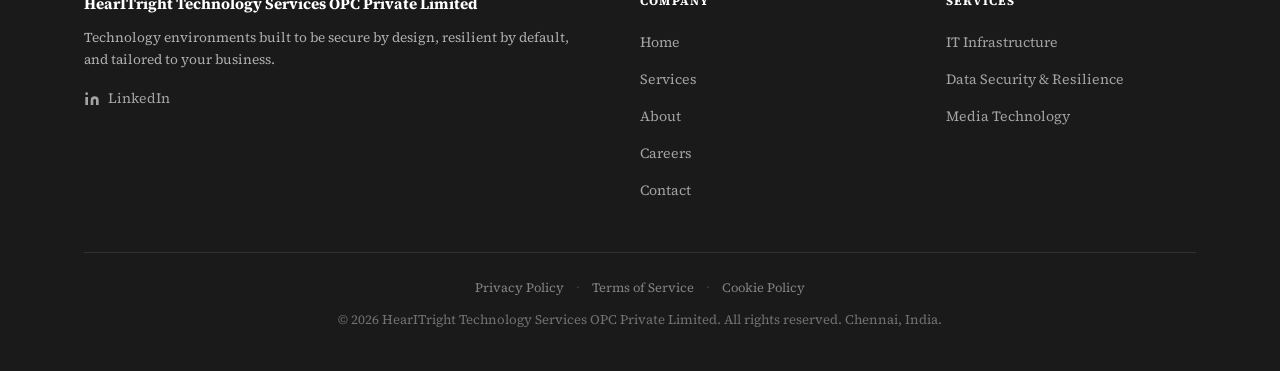
==== commit 64a42e25: "Add Zoho SalesIQ widget, cookie consent banner, and footer legal links - Add SalesIQ live chat widge" ====
--- a/index.html
+++ b/index.html
@@ -212,8 +212,8 @@
         <div class="stat__label">Point of contact</div>
       </div>-->
     <!--</div>
-    <p class="stats__note">Serving businesses across India since 2017.</p>
-  </div>-->
+    <p class="stats__note">Serving businesses across India since 2017.</p>-->
+  </div>
 </section>
 
 <!-- ======= BLOCK 6 — CTA STRIP ======= -->
@@ -272,5 +272,6 @@
 </footer>
 
 <script src="script.js"></script>
+<script>window.$zoho=window.$zoho || {};$zoho.salesiq=$zoho.salesiq||{ready:function(){}}</script><script id="zsiqscript" src="https://salesiq.zohopublic.in/widget?wc=siq4767d61b8ba6824e5a97a847b30c55812840582b488960f0101e4394f3585773e965954f23e4676588dfcbbad89b7d7a" defer></script>
 </body>
 </html>
--- a/style.css
+++ b/style.css
@@ -593,6 +593,70 @@
 @media (max-width: 820px) { .testimonials-grid { grid-template-columns: 1fr; } }
 @media (max-width: 1024px) and (min-width: 821px) { .testimonials-grid { grid-template-columns: 1fr 1fr; } }
 
+/* ---- Cookie Consent Banner ---- */
+.cookie-banner {
+  position: fixed;
+  bottom: 24px;
+  left: 24px;
+  z-index: 9999;
+  max-width: 336px;
+  background: rgba(8, 16, 30, 0.88);
+  backdrop-filter: blur(14px);
+  -webkit-backdrop-filter: blur(14px);
+  border: 1px solid rgba(255,255,255,0.1);
+  border-radius: 10px;
+  padding: 20px 20px 18px;
+  color: rgba(255,255,255,0.82);
+  font-family: 'Source Serif Pro', Georgia, serif;
+  box-shadow: 0 8px 40px rgba(0,0,0,0.45);
+  opacity: 0;
+  transform: translateY(16px);
+  transition: opacity 0.36s ease, transform 0.36s ease;
+  pointer-events: none;
+}
+.cookie-banner.visible { opacity: 1; transform: none; pointer-events: auto; }
+.cookie-banner.hiding  { opacity: 0; transform: translateY(16px); pointer-events: none; }
+.cookie-banner__title { font-size: 0.9rem; font-weight: 700; color: #fff; margin-bottom: 6px; }
+.cookie-banner__text  { font-size: 0.8rem; line-height: 1.65; color: rgba(255,255,255,0.65); margin-bottom: 16px; }
+.cookie-banner__text a { color: rgba(255,255,255,0.85); text-decoration: underline; }
+.cookie-banner__text a:hover { color: #fff; }
+.cookie-banner__actions { display: flex; gap: 8px; }
+.cookie-banner__accept {
+  flex: 1;
+  background: var(--primary);
+  color: #fff;
+  border: none;
+  padding: 9px 14px;
+  border-radius: 4px;
+  font-family: 'Source Serif Pro', Georgia, serif;
+  font-size: 0.8rem;
+  font-weight: 700;
+  cursor: pointer;
+  transition: opacity 0.18s;
+}
+.cookie-banner__accept:hover { opacity: 0.84; }
+.cookie-banner__decline {
+  flex: 1;
+  background: transparent;
+  color: rgba(255,255,255,0.5);
+  border: 1px solid rgba(255,255,255,0.18);
+  padding: 9px 14px;
+  border-radius: 4px;
+  font-family: 'Source Serif Pro', Georgia, serif;
+  font-size: 0.8rem;
+  cursor: pointer;
+  transition: color 0.18s, border-color 0.18s;
+}
+.cookie-banner__decline:hover { color: #fff; border-color: rgba(255,255,255,0.45); }
+
+@media (max-width: 480px) {
+  .cookie-banner { left: 12px; right: 12px; max-width: none; bottom: 12px; }
+}
+@media (prefers-reduced-motion: reduce) {
+  .cookie-banner { transition: opacity 0.18s; transform: none; }
+  .cookie-banner.hiding { transform: none; }
+}
+
 /* ---- Scroll Reveal ---- */
 @media (prefers-reduced-motion: no-preference) {
   .reveal {
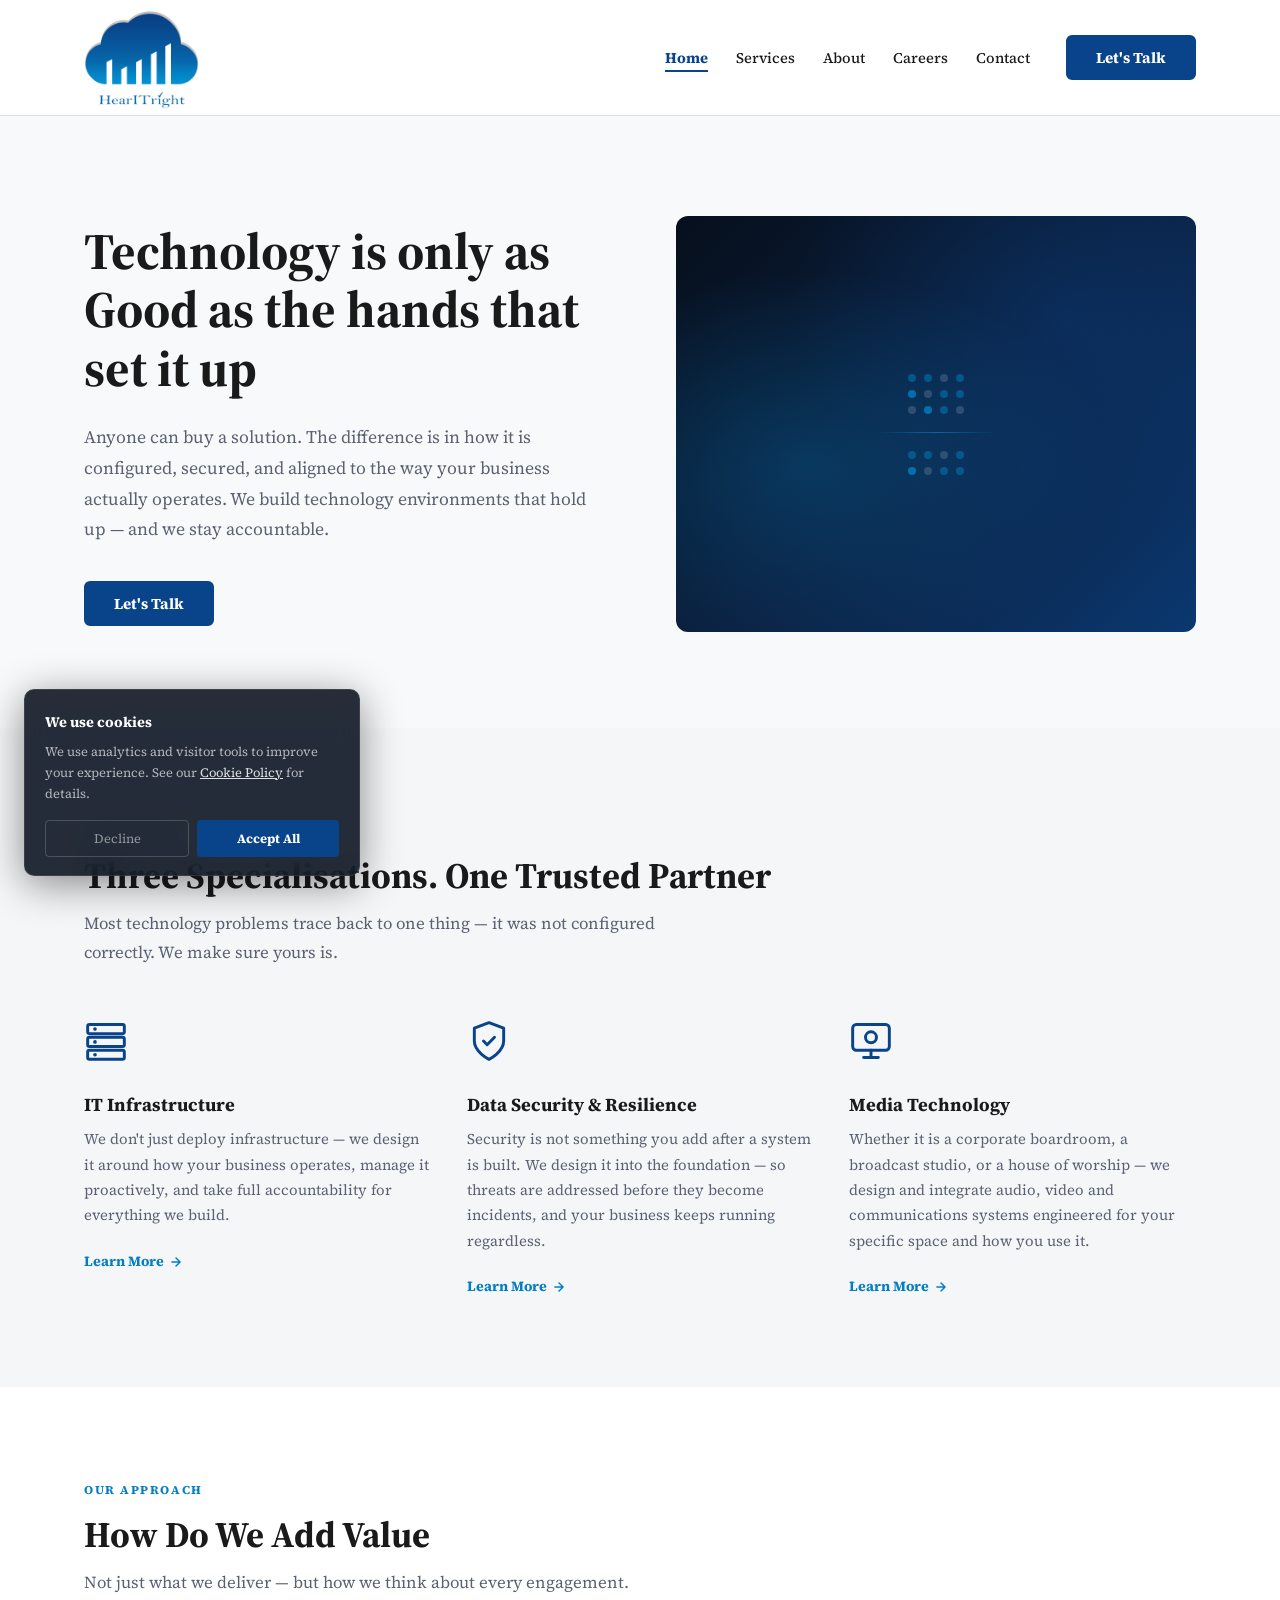
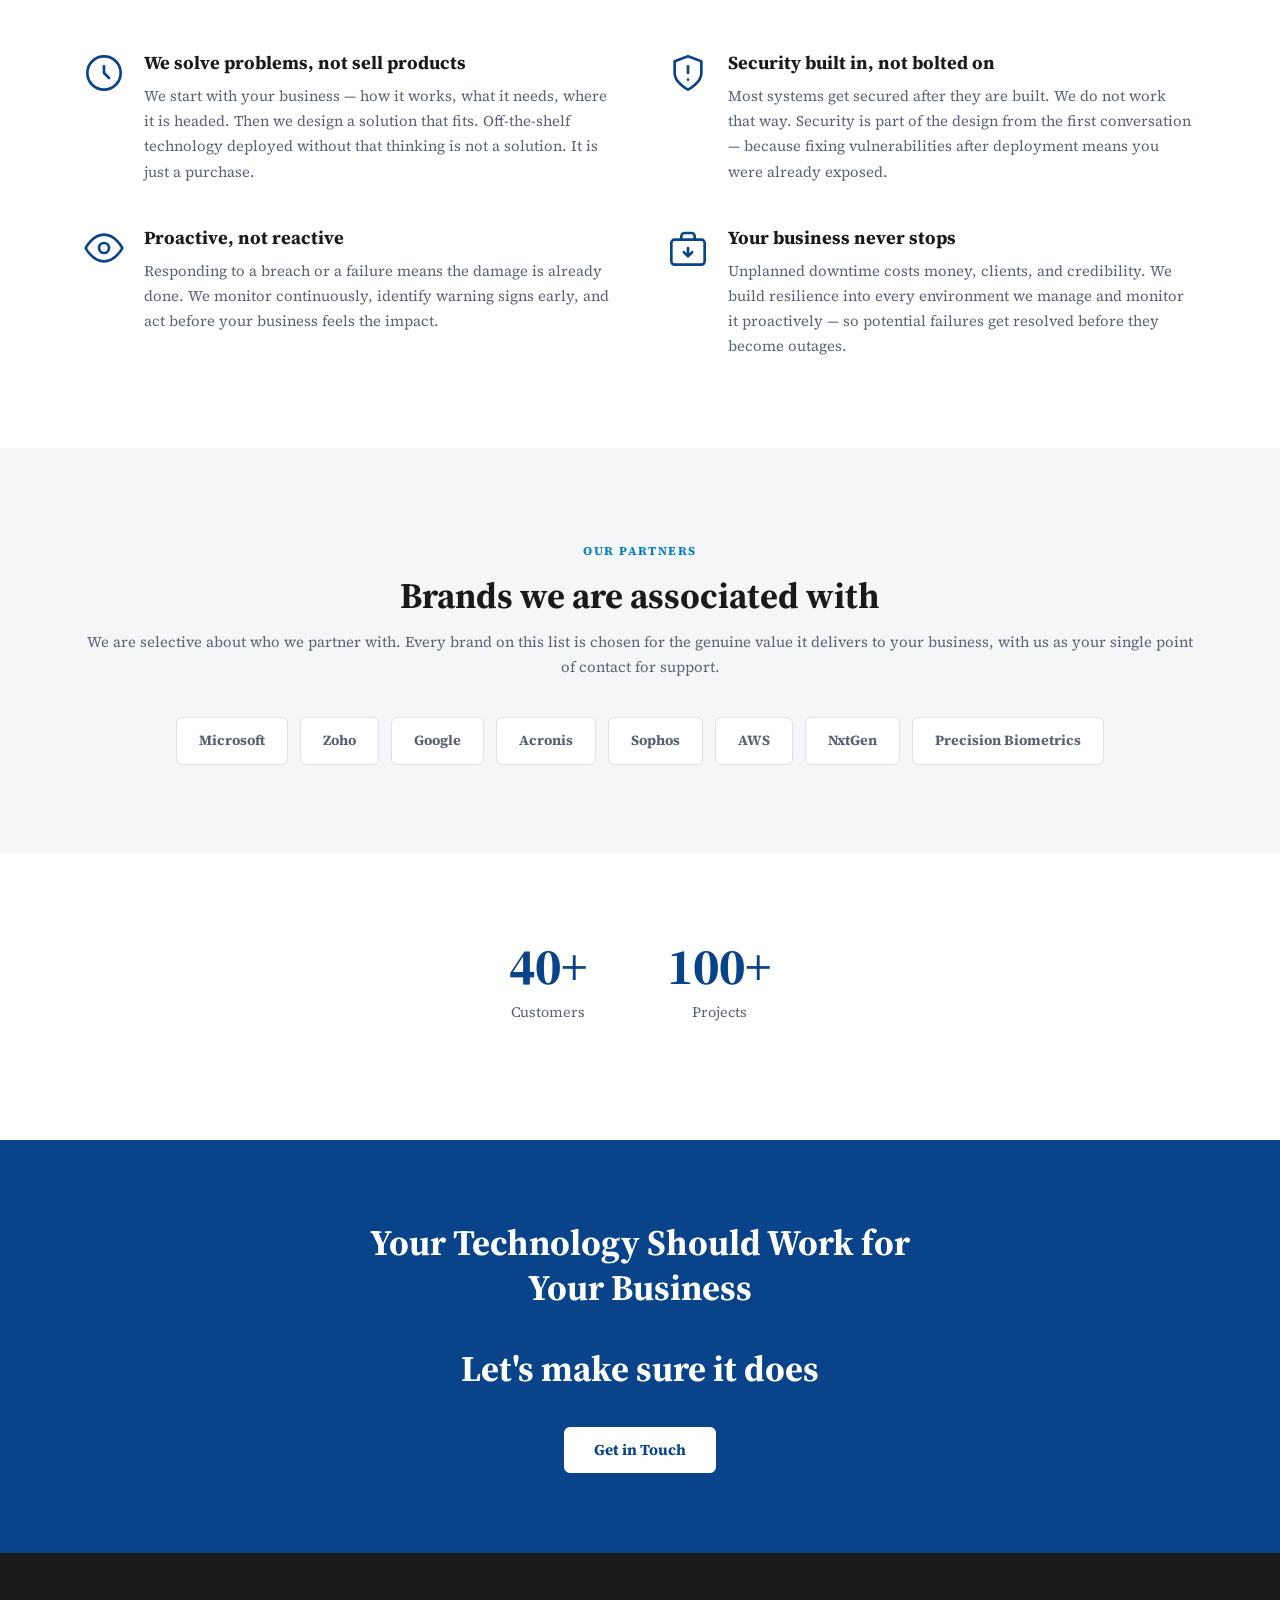
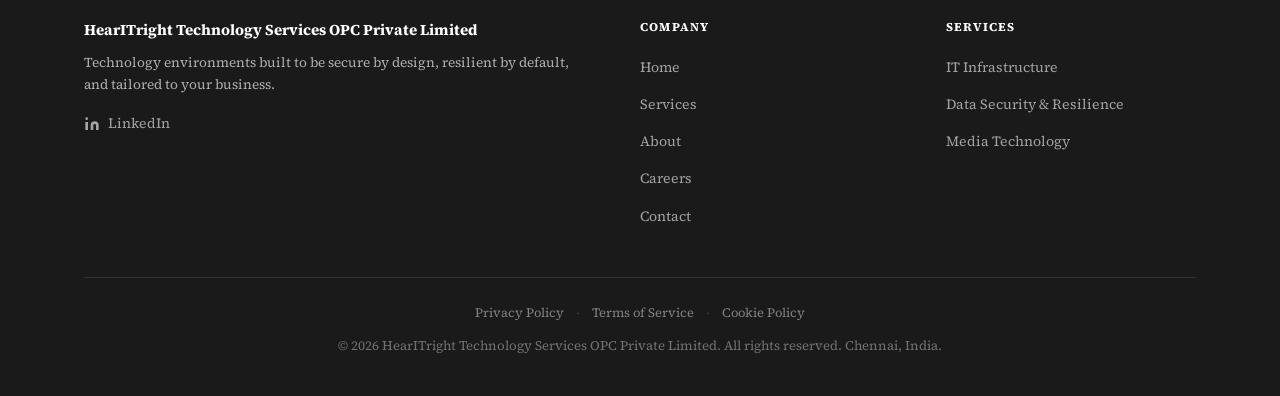
==== commit 803749d8: "Update partners section description" ====
--- a/index.html
+++ b/index.html
@@ -180,8 +180,8 @@
 <section class="section section--alt">
   <div class="container text-center">
     <p class="section__label">Our partners</p>
-    <h2 class="section__heading">Tech Brands We Partner With</h2>
-    <p class="partners__sub">We only partner with vendors who adds value to our clients. </p>
+    <h2 class="section__heading">Brands we are associated with</h2>
+    <p class="partners__sub">We are selective about who we partner with. Every brand on this list is chosen for the genuine value it delivers to your business, with us as your single point of contact for support.</p>
     <div class="partners__row reveal">
       <span class="partner-badge">Microsoft</span>
       <span class="partner-badge">Zoho</span>
